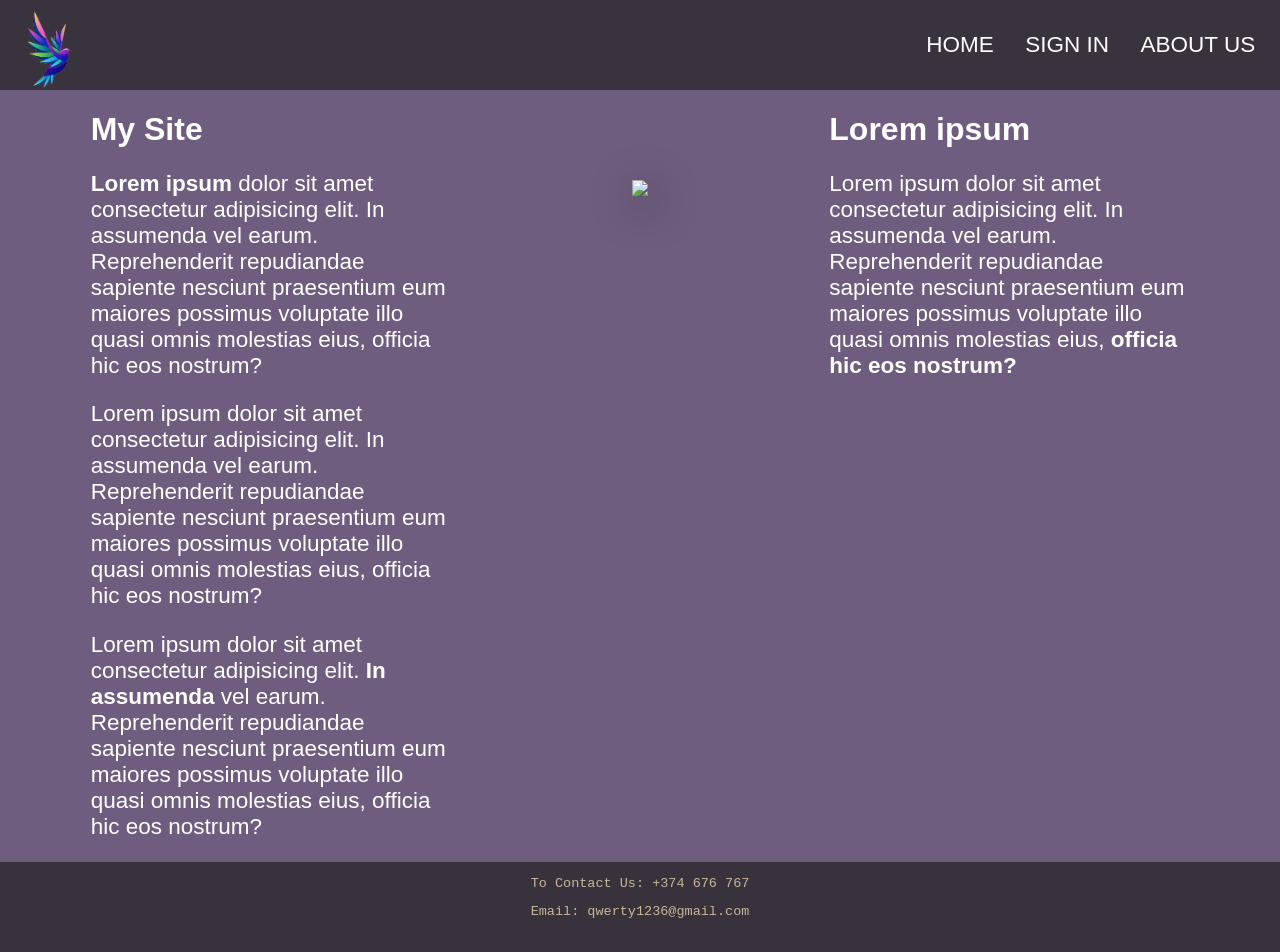
==== index.html @ 2a2116a1 "first commit: links dont work yet." ====
<!DOCTYPE html>
<html lang="en">
<head>
    <meta charset="UTF-8">
    <meta name="viewport" content="width=device-width, initial-scale=1.0">
    <link rel="stylesheet" href="style.css">
    <title>Andrey 44-3</title>
</head>
<body>
    <header>
        <div class="logo">
            <a href="#">
                <img class="logo-image" src="images/images-removebg-preview.png">
            </a>
        </div>
        <div class="header-text">
            <div class="blank"></div>
            <div class="header-text-inner">
                <a href="#">
                    <div class="home"><p> HOME </p></div>
                </a>
                <a href="#">
                    <div class="sign in"><p> SIGN IN </p></div>
                </a>
                <a href="#">
                    <div class="about us"><p> ABOUT US </p></div>
                </a>
            </div>
        </div>
    </header>

    <div class="container">
        <div class="container-one">
            <div class="title-div">
                <h1 class="title-h1">My Site</h1>
                <p class="title-p"> <b> Lorem ipsum </b>dolor sit amet consectetur adipisicing elit. In assumenda vel earum. Reprehenderit repudiandae sapiente nesciunt praesentium eum maiores possimus voluptate illo quasi omnis molestias eius, officia hic eos nostrum?</p>
                <p class="title-p">Lorem ipsum dolor sit amet consectetur adipisicing elit. In assumenda vel earum. Reprehenderit repudiandae sapiente nesciunt praesentium eum maiores possimus voluptate illo quasi omnis molestias eius, officia hic eos nostrum?</p>
                <p class="title-p">Lorem ipsum dolor sit amet consectetur adipisicing elit. <b> In assumenda</b> vel earum. Reprehenderit repudiandae sapiente nesciunt praesentium eum maiores possimus voluptate illo quasi omnis molestias eius, officia hic eos nostrum?</p>
            </div>

            <div class="main-image">
                <img class="man-image" src="images/man.png">
            </div>

            <div class="title-div">
                <h1 class="title-h1">Lorem ipsum</h1>
                <p class="title-p">Lorem ipsum dolor sit amet consectetur adipisicing elit. In assumenda vel earum. Reprehenderit repudiandae sapiente nesciunt praesentium eum maiores possimus voluptate illo quasi omnis molestias eius, <b> officia hic eos nostrum?</b></p>
            </div>
        </div>
        <div class="container-two">
        </div>
    </div>

    <footer>
        <div class="footer-div">
            <div class="footer-div-inner">
                <pre>To Contact Us: +374 676 767</pre>
                <pre>Email: qwerty1236@gmail.com</pre>
            </div>
        </div>
    </footer>
</body>
</html>
---- style.css ----
body {
    font-family:'Gill Sans', 'Gill Sans MT', Calibri, 'Trebuchet MS', sans-serif;
    color: white;
    background-color: rgba(27, 0, 53, 0.637);
    margin: 0;
    padding: 0;
}

header {
    background-color: rgba(32, 32, 32, 0.671);
    height: 10vh;
    position: sticky;
    top: 0;
    backdrop-filter: blur(5px);
    z-index: 10;
}

footer {
    background-color: rgba(32, 32, 32, 0.699);
    height: 10vh;
}

.logo {
    position: fixed;
    left: 0;
    top: 0;
}
.logo-image {
    width: 11vh;
}

.header-text {
    display: flex;
}

.blank {
    display: flex;
    flex: 2.5;
}

.header-text-inner {
    padding: 1vh;
    display: flex;
    flex: 1;
    justify-content: space-around;
}

a {
    text-decoration: none;
}

p {
    font-size: 2.5vh;
    color: white;
}

.title-p {
    width: 40vh;
}

.title-h1 {
    width: 40vh;
}

.container-one {
    display: flex;
    justify-content: space-around;
}

.main-image {
    margin-top: 10vh;
    z-index: 1;
}

.man-image {
    height: 70vh;
    filter: drop-shadow(5px 10px 20px rgba(32, 0, 23, 0.781));
}

.footer-div {
    display: flex;
    justify-content: center;
}

pre {
    color: rgba(245, 222, 179, 0.767);
    font-size: 1.5vh;
}
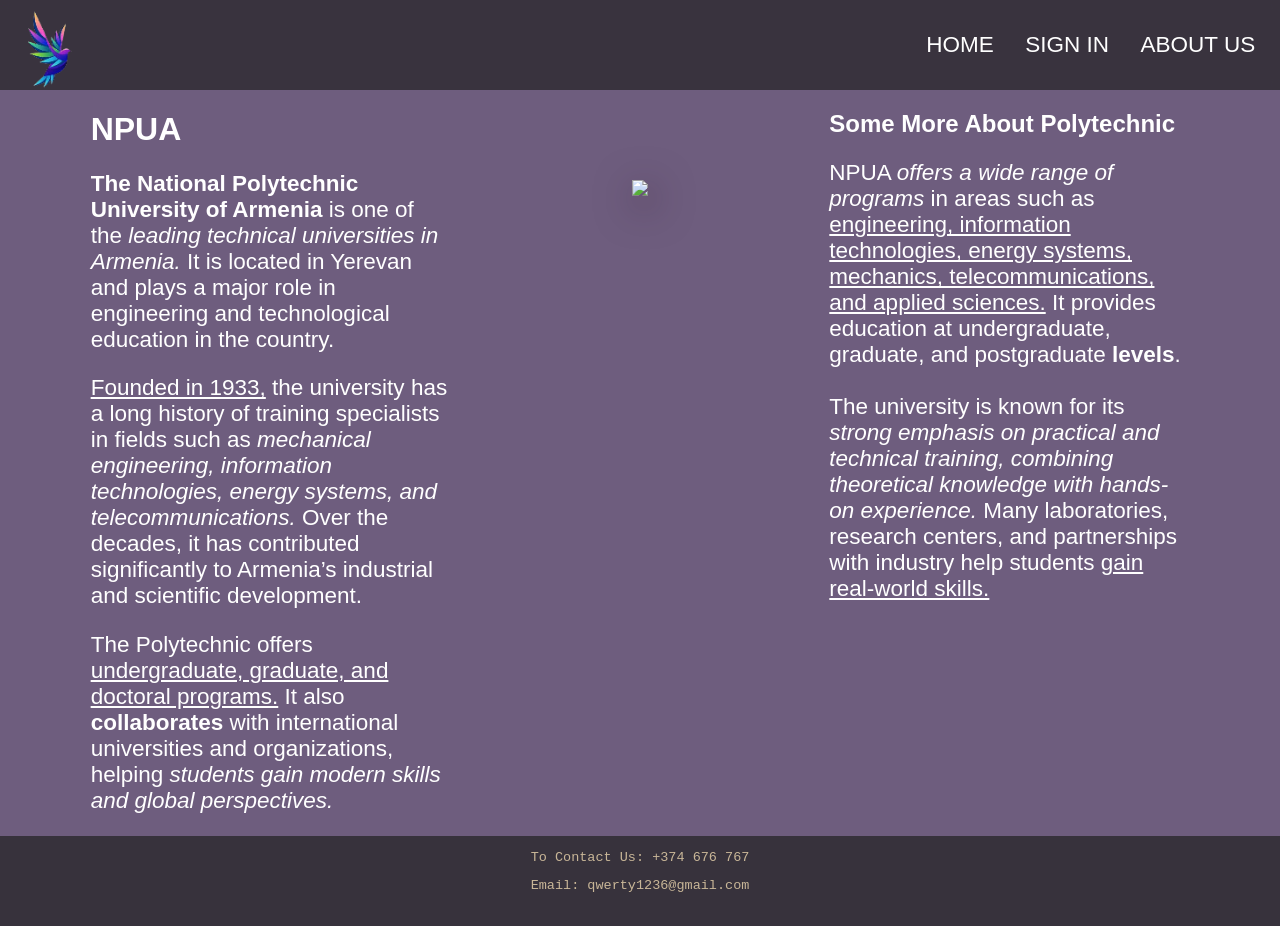
==== commit eb36f9b4: "changed html" ====
--- a/index.html
+++ b/index.html
@@ -32,10 +32,10 @@
     <div class="container">
         <div class="container-one">
             <div class="title-div">
-                <h1 class="title-h1">My Site</h1>
-                <p class="title-p"> <b> Lorem ipsum </b>dolor sit amet consectetur adipisicing elit. In assumenda vel earum. Reprehenderit repudiandae sapiente nesciunt praesentium eum maiores possimus voluptate illo quasi omnis molestias eius, officia hic eos nostrum?</p>
-                <p class="title-p">Lorem ipsum dolor sit amet consectetur adipisicing elit. In assumenda vel earum. Reprehenderit repudiandae sapiente nesciunt praesentium eum maiores possimus voluptate illo quasi omnis molestias eius, officia hic eos nostrum?</p>
-                <p class="title-p">Lorem ipsum dolor sit amet consectetur adipisicing elit. <b> In assumenda</b> vel earum. Reprehenderit repudiandae sapiente nesciunt praesentium eum maiores possimus voluptate illo quasi omnis molestias eius, officia hic eos nostrum?</p>
+                <h1 class="title-h1">NPUA</h1>
+                <p class="title-p"><b> The National Polytechnic University of Armenia</b> is one of the <i>leading technical universities in Armenia.</i> It is located in Yerevan and plays a major role in engineering and technological education in the country.</p>
+                <p class="title-p"><u>Founded in 1933,</u> the university has a long history of training specialists in fields such as <i>mechanical engineering, information technologies, energy systems, and telecommunications.</i> Over the decades, it has contributed significantly to Armenia’s industrial and scientific development.</p>
+                <p class="title-p">The Polytechnic offers <u>undergraduate, graduate, and doctoral programs.</u> It also <b>collaborates</b> with international universities and organizations, helping <i>students gain modern skills and global perspectives.</i></p>
             </div>
 
             <div class="main-image">
@@ -43,8 +43,11 @@
             </div>
 
             <div class="title-div">
-                <h1 class="title-h1">Lorem ipsum</h1>
-                <p class="title-p">Lorem ipsum dolor sit amet consectetur adipisicing elit. In assumenda vel earum. Reprehenderit repudiandae sapiente nesciunt praesentium eum maiores possimus voluptate illo quasi omnis molestias eius, <b> officia hic eos nostrum?</b></p>
+                <h2 class="title-h1">Some More About Polytechnic</h2>
+                <p class="title-p">NPUA <i>offers a wide range of programs</i> in areas such as <u>engineering, information technologies, energy systems, mechanics, telecommunications, and applied sciences.</u> It provides education at undergraduate, graduate, and postgraduate <b>levels</b>.
+<br>
+<br>
+The university is known for its <i>strong emphasis on practical and technical training, combining theoretical knowledge with hands-on experience.</i> Many laboratories, research centers, and partnerships with industry help students <u>gain real-world skills.</u></p>
             </div>
         </div>
         <div class="container-two">
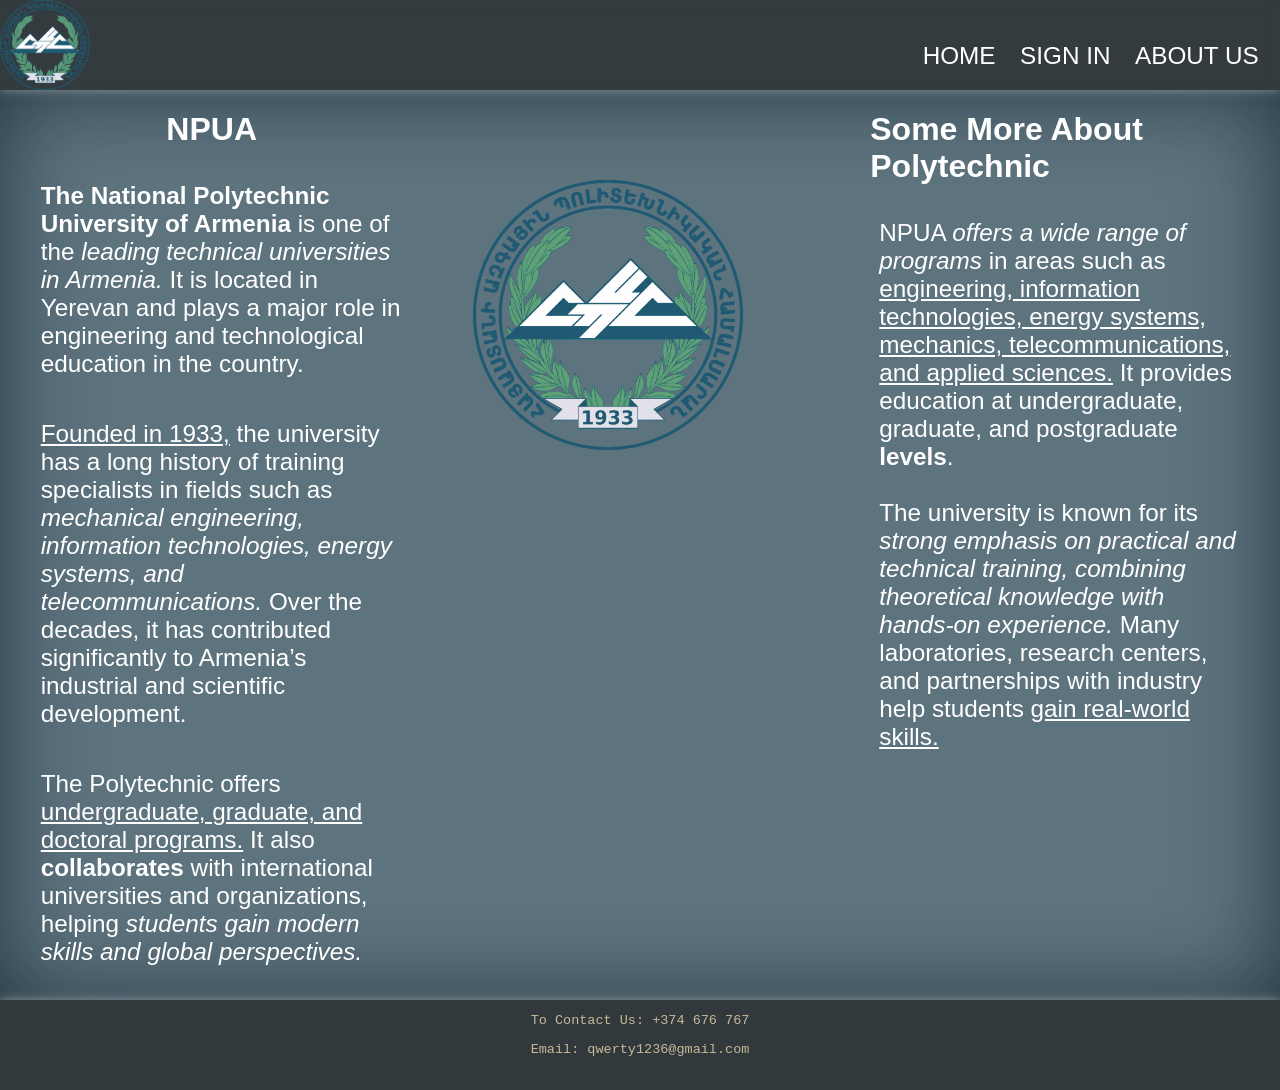
==== commit eb9620cd: "home page finished" ====
--- a/index.html
+++ b/index.html
@@ -10,13 +10,13 @@
     <header>
         <div class="logo">
             <a href="#">
-                <img class="logo-image" src="images/images-removebg-preview.png">
+                <img class="logo-image" src="images/polytechnic_logo-Photoroom.png">
             </a>
         </div>
         <div class="header-text">
             <div class="blank"></div>
             <div class="header-text-inner">
-                <a href="#">
+                <a href="index.html">
                     <div class="home"><p> HOME </p></div>
                 </a>
                 <a href="#">
@@ -39,15 +39,14 @@
             </div>
 
             <div class="main-image">
-                <img class="man-image" src="images/man.png">
+                <img class="man-image" src="images/polytechnic_logo-Photoroom.png">
             </div>
+            <div></div>
 
             <div class="title-div">
-                <h2 class="title-h1">Some More About Polytechnic</h2>
-                <p class="title-p">NPUA <i>offers a wide range of programs</i> in areas such as <u>engineering, information technologies, energy systems, mechanics, telecommunications, and applied sciences.</u> It provides education at undergraduate, graduate, and postgraduate <b>levels</b>.
-<br>
-<br>
-The university is known for its <i>strong emphasis on practical and technical training, combining theoretical knowledge with hands-on experience.</i> Many laboratories, research centers, and partnerships with industry help students <u>gain real-world skills.</u></p>
+                <h1 class="title-h1">Some More About Polytechnic</h1>
+                <p class="title-p">NPUA <i>offers a wide range of programs</i> in areas such as <u>engineering, information technologies, energy systems, mechanics, telecommunications, and applied sciences.</u> It provides education at undergraduate, graduate, and postgraduate <b>levels</b>.<br><br>
+                <span>The university is known for its <i>strong emphasis on practical and technical training, combining theoretical knowledge with hands-on experience.</i> Many laboratories, research centers, and partnerships with industry help students <u>gain real-world skills.</u></span>
             </div>
         </div>
         <div class="container-two">
--- a/style.css
+++ b/style.css
@@ -1,13 +1,14 @@
 body {
     font-family:'Gill Sans', 'Gill Sans MT', Calibri, 'Trebuchet MS', sans-serif;
     color: white;
-    background-color: rgba(27, 0, 53, 0.637);
+    background-color: rgba(0, 35, 53, 0.637);
     margin: 0;
     padding: 0;
 }
 
 header {
     background-color: rgba(32, 32, 32, 0.671);
+    box-shadow: 0 0 10px rgba(187, 187, 187, 0.637);
     height: 10vh;
     position: sticky;
     top: 0;
@@ -17,6 +18,7 @@
 
 footer {
     background-color: rgba(32, 32, 32, 0.699);
+    box-shadow: 0 0 10px rgba(187, 187, 187, 0.637);
     height: 10vh;
 }
 
@@ -26,7 +28,7 @@
     top: 0;
 }
 .logo-image {
-    width: 11vh;
+    width: 10vh;
 }
 
 .header-text {
@@ -50,7 +52,8 @@
 }
 
 p {
-    font-size: 2.5vh;
+    padding: 1vh;
+    font-size: 2.7vh;
     color: white;
 }
 
@@ -59,22 +62,44 @@
 }
 
 .title-h1 {
+    display: flex;
+    justify-content: center;
     width: 40vh;
 }
 
 .container-one {
+    box-shadow: inset 0 0 10vh rgba(0, 20, 31, 0.637);
+    flex-wrap: wrap;
     display: flex;
     justify-content: space-around;
 }
 
 .main-image {
+    animation: squareMove 4s linear infinite;
     margin-top: 10vh;
     z-index: 1;
 }
 
+@keyframes squareMove {
+  0% {
+        transform: translate(0, 0);
+    }
+    25% {
+        transform: translate(30vh, 0); /* right */
+    }
+    50% {
+        transform: translate(30vh, 30vh); /* down */
+    }
+    75% {
+        transform: translate(0, 30vh); /* left */
+    }
+    100% {
+        transform: translate(0, 0); /* up */
+    }  
+}
+
 .man-image {
-    height: 70vh;
-    filter: drop-shadow(5px 10px 20px rgba(32, 0, 23, 0.781));
+    height: 30vh;
 }
 
 .footer-div {
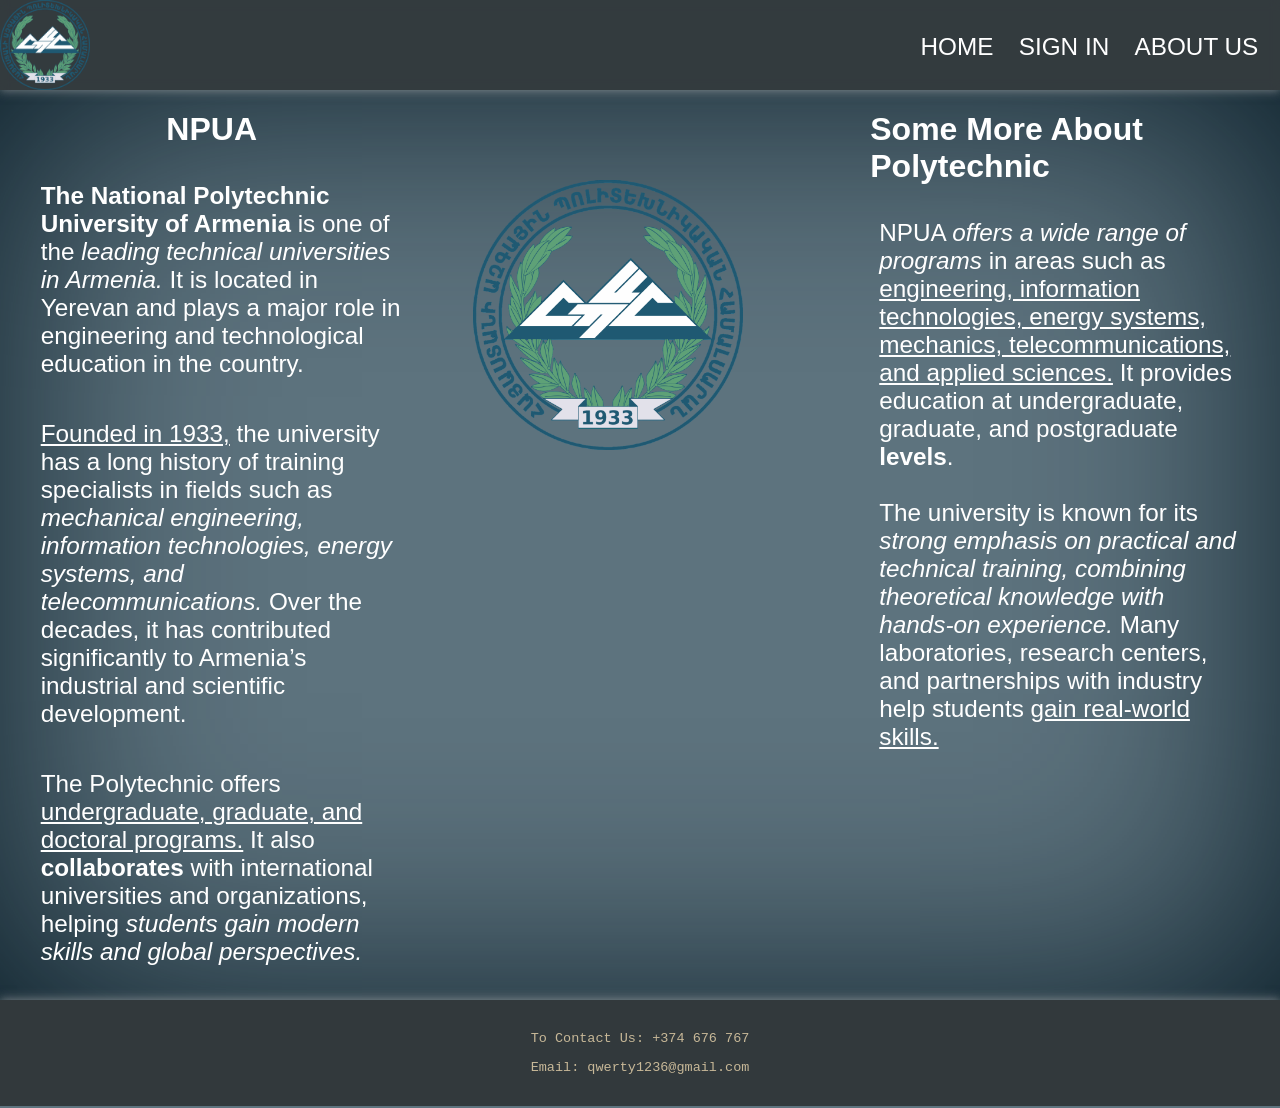
==== commit 22c1e3b3: "all of the rest finished" ====
--- a/index.html
+++ b/index.html
@@ -9,22 +9,16 @@
 <body>
     <header>
         <div class="logo">
-            <a href="#">
+            <a href="index.html">
                 <img class="logo-image" src="images/polytechnic_logo-Photoroom.png">
             </a>
         </div>
         <div class="header-text">
             <div class="blank"></div>
             <div class="header-text-inner">
-                <a href="index.html">
-                    <div class="home"><p> HOME </p></div>
-                </a>
-                <a href="#">
-                    <div class="sign in"><p> SIGN IN </p></div>
-                </a>
-                <a href="#">
-                    <div class="about us"><p> ABOUT US </p></div>
-                </a>
+                <a href="index.html"><div class="nav-btn"><p>HOME</p></div></a>
+                <a href="signin.html"><div class="nav-btn"><p>SIGN IN</p></div></a>
+                <a href="about.html"><div class="nav-btn"><p>ABOUT US</p></div></a>
             </div>
         </div>
     </header>
--- a/style.css
+++ b/style.css
@@ -1,9 +1,12 @@
 body {
-    font-family:'Gill Sans', 'Gill Sans MT', Calibri, 'Trebuchet MS', sans-serif;
+    font-family: 'Gill Sans', 'Gill Sans MT', Calibri, 'Trebuchet MS', sans-serif;
     color: white;
     background-color: rgba(0, 35, 53, 0.637);
     margin: 0;
     padding: 0;
+    min-height: 100vh;
+    display: flex;
+    flex-direction: column;
 }
 
 header {
@@ -16,22 +19,18 @@
     z-index: 10;
 }
 
-footer {
-    background-color: rgba(32, 32, 32, 0.699);
-    box-shadow: 0 0 10px rgba(187, 187, 187, 0.637);
-    height: 10vh;
-}
-
 .logo {
     position: fixed;
     left: 0;
     top: 0;
 }
+
 .logo-image {
     width: 10vh;
 }
 
 .header-text {
+    font-family: 'Franklin Gothic Medium', 'Arial Narrow', Arial, sans-serif;
     display: flex;
 }
 
@@ -41,7 +40,7 @@
 }
 
 .header-text-inner {
-    padding: 1vh;
+    padding-right: 1vh;
     display: flex;
     flex: 1;
     justify-content: space-around;
@@ -57,6 +56,34 @@
     color: white;
 }
 
+.nav-btn p {
+    transition: 0.3s;
+}
+
+.nav-btn p:hover {
+    color: wheat;
+    text-shadow: 0 0 10px white;
+}
+
+.container {
+    flex: 1;
+}
+
+.container-one {
+    flex-wrap: wrap;
+    display: flex;
+    justify-content: space-around;
+    box-shadow: inset 0 0 100vh rgba(0, 20, 31, 0.932);
+}
+
+.page-content {
+    flex: 1;
+    display: flex;
+    justify-content: center;
+    align-items: center;
+    box-shadow: inset 0 0 100vh rgba(0, 20, 31, 0.932);
+}
+
 .title-p {
     width: 40vh;
 }
@@ -67,39 +94,78 @@
     width: 40vh;
 }
 
-.container-one {
-    box-shadow: inset 0 0 10vh rgba(0, 20, 31, 0.637);
-    flex-wrap: wrap;
-    display: flex;
-    justify-content: space-around;
-}
-
 .main-image {
-    animation: squareMove 4s linear infinite;
+    animation: squareMove 4s alternate-reverse infinite;
     margin-top: 10vh;
     z-index: 1;
 }
 
 @keyframes squareMove {
-  0% {
+    0% {
         transform: translate(0, 0);
     }
     25% {
-        transform: translate(30vh, 0); /* right */
+        transform: translate(30vh, 0);
     }
     50% {
-        transform: translate(30vh, 30vh); /* down */
+        transform: translate(30vh, 30vh);
     }
     75% {
-        transform: translate(0, 30vh); /* left */
+        transform: translate(0, 30vh);
     }
     100% {
-        transform: translate(0, 0); /* up */
-    }  
+        transform: translate(0, 0);
+    }
 }
 
 .man-image {
     height: 30vh;
+}
+
+.form-container,
+.about-container {
+    width: 50%;
+    padding: 4vh;
+    background: rgba(32, 32, 32, 0.6);
+    backdrop-filter: blur(10px);
+    box-shadow: 0 0 20px rgba(187, 187, 187, 0.4);
+    border-radius: 20px;
+    text-align: center;
+}
+
+form {
+    display: flex;
+    flex-direction: column;
+    gap: 2vh;
+}
+
+input {
+    padding: 1.5vh;
+    border: none;
+    border-radius: 10px;
+    font-size: 2vh;
+}
+
+button {
+    padding: 1.5vh;
+    border: none;
+    border-radius: 10px;
+    background: rgba(255, 255, 255, 0.15);
+    color: white;
+    font-size: 2vh;
+    cursor: pointer;
+    transition: 0.3s;
+}
+
+button:hover {
+    background: rgba(255, 255, 255, 0.3);
+    box-shadow: 0 0 10px white;
+}
+
+footer {
+    background-color: rgba(32, 32, 32, 0.699);
+    box-shadow: 0 0 10px rgba(187, 187, 187, 0.637);
+    padding: 2vh 0;
 }
 
 .footer-div {
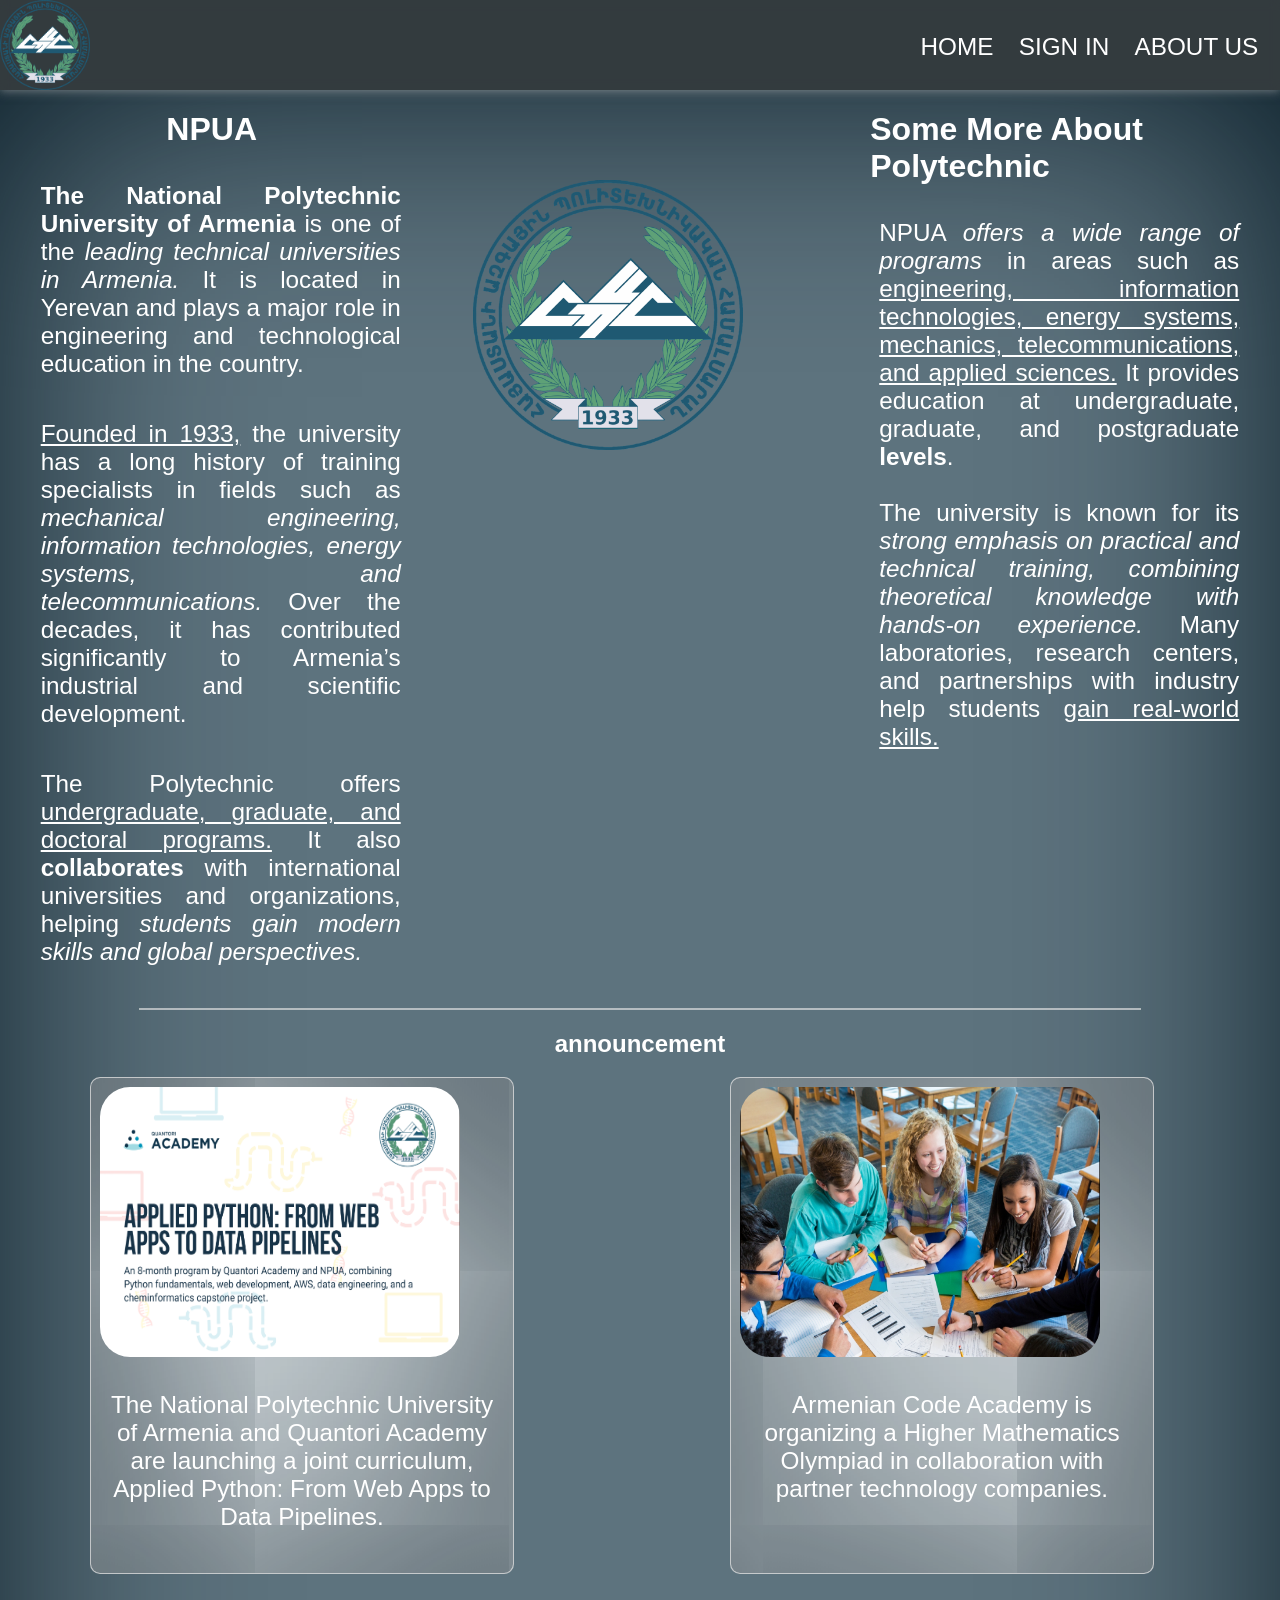
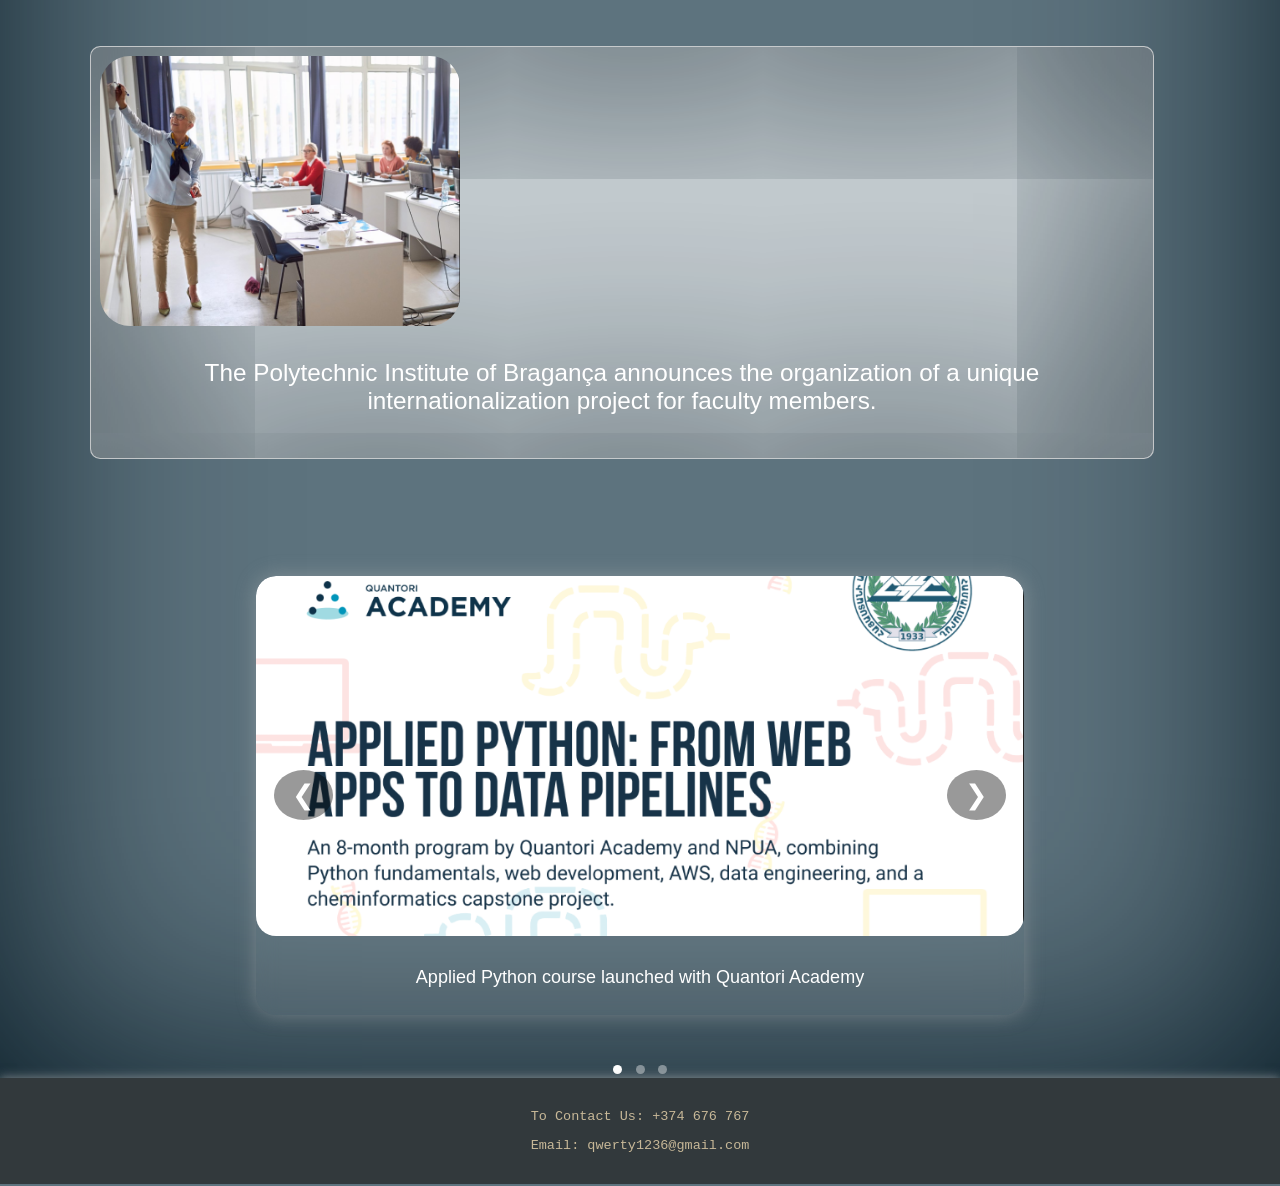
==== commit f347f67d: "finished index.html, added js" ====
--- a/index.html
+++ b/index.html
@@ -43,7 +43,48 @@
                 <span>The university is known for its <i>strong emphasis on practical and technical training, combining theoretical knowledge with hands-on experience.</i> Many laboratories, research centers, and partnerships with industry help students <u>gain real-world skills.</u></span>
             </div>
         </div>
-        <div class="container-two">
+
+        <hr width="1000vh" style="justify-items: center; border: 0.1px solid rgba(231, 231, 231, 0.644);">
+        <h2 class="card-h2">announcement</h2>
+        <div class="cards-container">
+            <div class="card">
+                <img class="card-image" src="images/card-1.png" alt="">
+                <p class="card-p">The National Polytechnic University of Armenia and Quantori Academy are launching a joint curriculum, Applied Python: From Web Apps to Data Pipelines.</p>
+            </div>
+            <div class="card">
+                <img class="card-image" src="images/card-2.png" alt="">
+                <p class="card-p">Armenian Code Academy is organizing a Higher Mathematics Olympiad in collaboration with partner technology companies.</p>
+            </div>
+            <div class="card">
+                <img class="card-image" src="images/card-3.png" alt="">
+                <p class="card-p">The Polytechnic Institute of Bragança announces the organization of a unique internationalization project for faculty members.</p>
+            </div>
+        </div>
+
+        <div class="slideshow-container">
+            <div class="slide fade">
+                <img src="images/card-1.png">
+                <p class="slide-caption">Applied Python course launched with Quantori Academy</p>
+            </div>
+
+            <div class="slide fade">
+                <img src="images/card-2.png">
+                <p class="slide-caption">Higher Mathematics Olympiad by Armenian Code Academy</p>
+            </div>
+
+            <div class="slide fade">
+                <img src="images/card-3.png">
+                <p class="slide-caption">International project by Polytechnic Institute of Bragança</p>
+            </div>
+
+            <div class="prev" onclick="plusDivs(-1)">&#10094;</div>
+            <div class="next" onclick="plusDivs(1)">&#10095;</div>
+        </div>
+
+        <div class="dots-container">
+            <span class="dot" onclick="currentDiv(1)"></span>
+            <span class="dot" onclick="currentDiv(2)"></span>
+            <span class="dot" onclick="currentDiv(3)"></span>
         </div>
     </div>
 
@@ -55,5 +96,39 @@
             </div>
         </div>
     </footer>
+
+    <script>
+        let slideIndex = 0;
+        showSlides();
+
+        function plusDivs(n) {
+            slideIndex += n;
+            showSlides();
+        }
+
+        function currentDiv(n) {
+            slideIndex = n - 1;
+            showSlides();
+        }
+
+        function showSlides() {
+            let slides = document.getElementsByClassName("slide");
+            let dots = document.getElementsByClassName("dot");
+
+            if (slideIndex >= slides.length) slideIndex = 0;
+            if (slideIndex < 0) slideIndex = slides.length - 1;
+
+            for (let i = 0; i < slides.length; i++) {
+                slides[i].style.display = "none";
+            }
+
+            for (let i = 0; i < dots.length; i++) {
+                dots[i].classList.remove("active");
+            }
+
+            slides[slideIndex].style.display = "block";
+            dots[slideIndex].classList.add("active");
+        }
+    </script>
 </body>
 </html>
--- a/style.css
+++ b/style.css
@@ -73,6 +73,9 @@
     flex-wrap: wrap;
     display: flex;
     justify-content: space-around;
+}
+
+.container {
     box-shadow: inset 0 0 100vh rgba(0, 20, 31, 0.932);
 }
 
@@ -84,8 +87,54 @@
     box-shadow: inset 0 0 100vh rgba(0, 20, 31, 0.932);
 }
 
+.cards-container {
+    flex-wrap: wrap;
+    display: flex;
+    justify-content: space-around;
+}
+
+.card {
+    flex: 1;
+    width: 40vh;
+    border: 1px solid rgba(202, 202, 202, 0.555);
+    background-color: rgba(255, 255, 255, 0.63);
+    box-shadow: inset 0 0 100vh rgba(0, 20, 31, 0.932);
+    border-radius: 10px;
+    margin: 0vh 14vh 8vh 10vh;
+    padding: 1vh 1vh 1vh 1vh;
+    justify-items: center;
+    transition: box-shadow 0.5s ease;
+}
+
+.card:hover {
+    box-shadow: inset 0 0 10px rgb(0, 1, 48);
+    text-shadow: 0 0 4px rgb(0, 0, 0);
+}
+
+.card-image {
+    border: 0px solid rgba(255, 255, 255, 0.74);
+    border-radius: 30px;
+    display: flex;
+    justify-content: center;
+    width: 40vh;
+    height: 30vh;
+}
+
+.card-p {
+    font-family: 'Gill Sans', 'Gill Sans MT', Calibri, 'Trebuchet MS', sans-serif;
+    display: inline-block;
+    text-align: center;
+}
+
+.card-h2 {
+    display: flex;
+    justify-content: center;
+
+}
+
 .title-p {
     width: 40vh;
+    text-align: justify;
 }
 
 .title-h1 {
@@ -94,7 +143,7 @@
     width: 40vh;
 }
 
-.main-image {
+.man-image {
     animation: squareMove 4s alternate-reverse infinite;
     margin-top: 10vh;
     z-index: 1;
@@ -103,6 +152,7 @@
 @keyframes squareMove {
     0% {
         transform: translate(0, 0);
+        transform: rotateZ(90deg); 
     }
     25% {
         transform: translate(30vh, 0);
@@ -115,6 +165,7 @@
     }
     100% {
         transform: translate(0, 0);
+        transform: rotateZ(120deg); 
     }
 }
 
@@ -133,6 +184,16 @@
     text-align: center;
 }
 
+.footer-div {
+    display: flex;
+    justify-content: center;
+}
+
+.cards-container {
+    display: flex;
+}
+
+
 form {
     display: flex;
     flex-direction: column;
@@ -168,12 +229,84 @@
     padding: 2vh 0;
 }
 
-.footer-div {
-    display: flex;
-    justify-content: center;
-}
-
 pre {
     color: rgba(245, 222, 179, 0.767);
     font-size: 1.5vh;
+}
+
+.slideshow-container {
+    width: 60%;
+    margin: 5vh auto;
+    position: relative;
+    border-radius: 20px;
+    overflow: hidden;
+    background: rgba(255, 255, 255, 0.08);
+    backdrop-filter: blur(10px);
+    box-shadow: 0 0 20px rgba(187, 187, 187, 0.4);
+}
+
+.slide {
+    display: none;
+    text-align: center;
+}
+
+.slide img {
+    width: 100%;
+    height: 40vh;
+    object-fit: cover;
+    border-radius: 20px;
+}
+
+.slide-caption {
+    padding: 1vh;
+    font-size: 2vh;
+}
+
+.prev, .next {
+    cursor: pointer;
+    position: absolute;
+    top: 50%;
+    padding: 1vh 2vh;
+    color: white;
+    font-size: 3vh;
+    background: rgba(0,0,0,0.4);
+    border-radius: 50%;
+    transform: translateY(-50%);
+    transition: 0.3s;
+}
+
+.prev:hover, .next:hover {
+    background: rgba(255,255,255,0.3);
+}
+
+.prev { left: 2vh; }
+.next { right: 2vh; }
+
+.dots-container {
+    text-align: center;
+    margin-top: 1vh;
+}
+
+.dot {
+    height: 1vh;
+    width: 1vh;
+    margin: 0 0.5vh;
+    background-color: rgba(255,255,255,0.4);
+    border-radius: 50%;
+    display: inline-block;
+    cursor: pointer;
+    transition: 0.3s;
+}
+
+.active, .dot:hover {
+    background-color: white;
+}
+
+.fade {
+    animation: fadeEffect 0.7s;
+}
+
+@keyframes fadeEffect {
+    from {opacity: 0.4;}
+    to {opacity: 1;}
 }
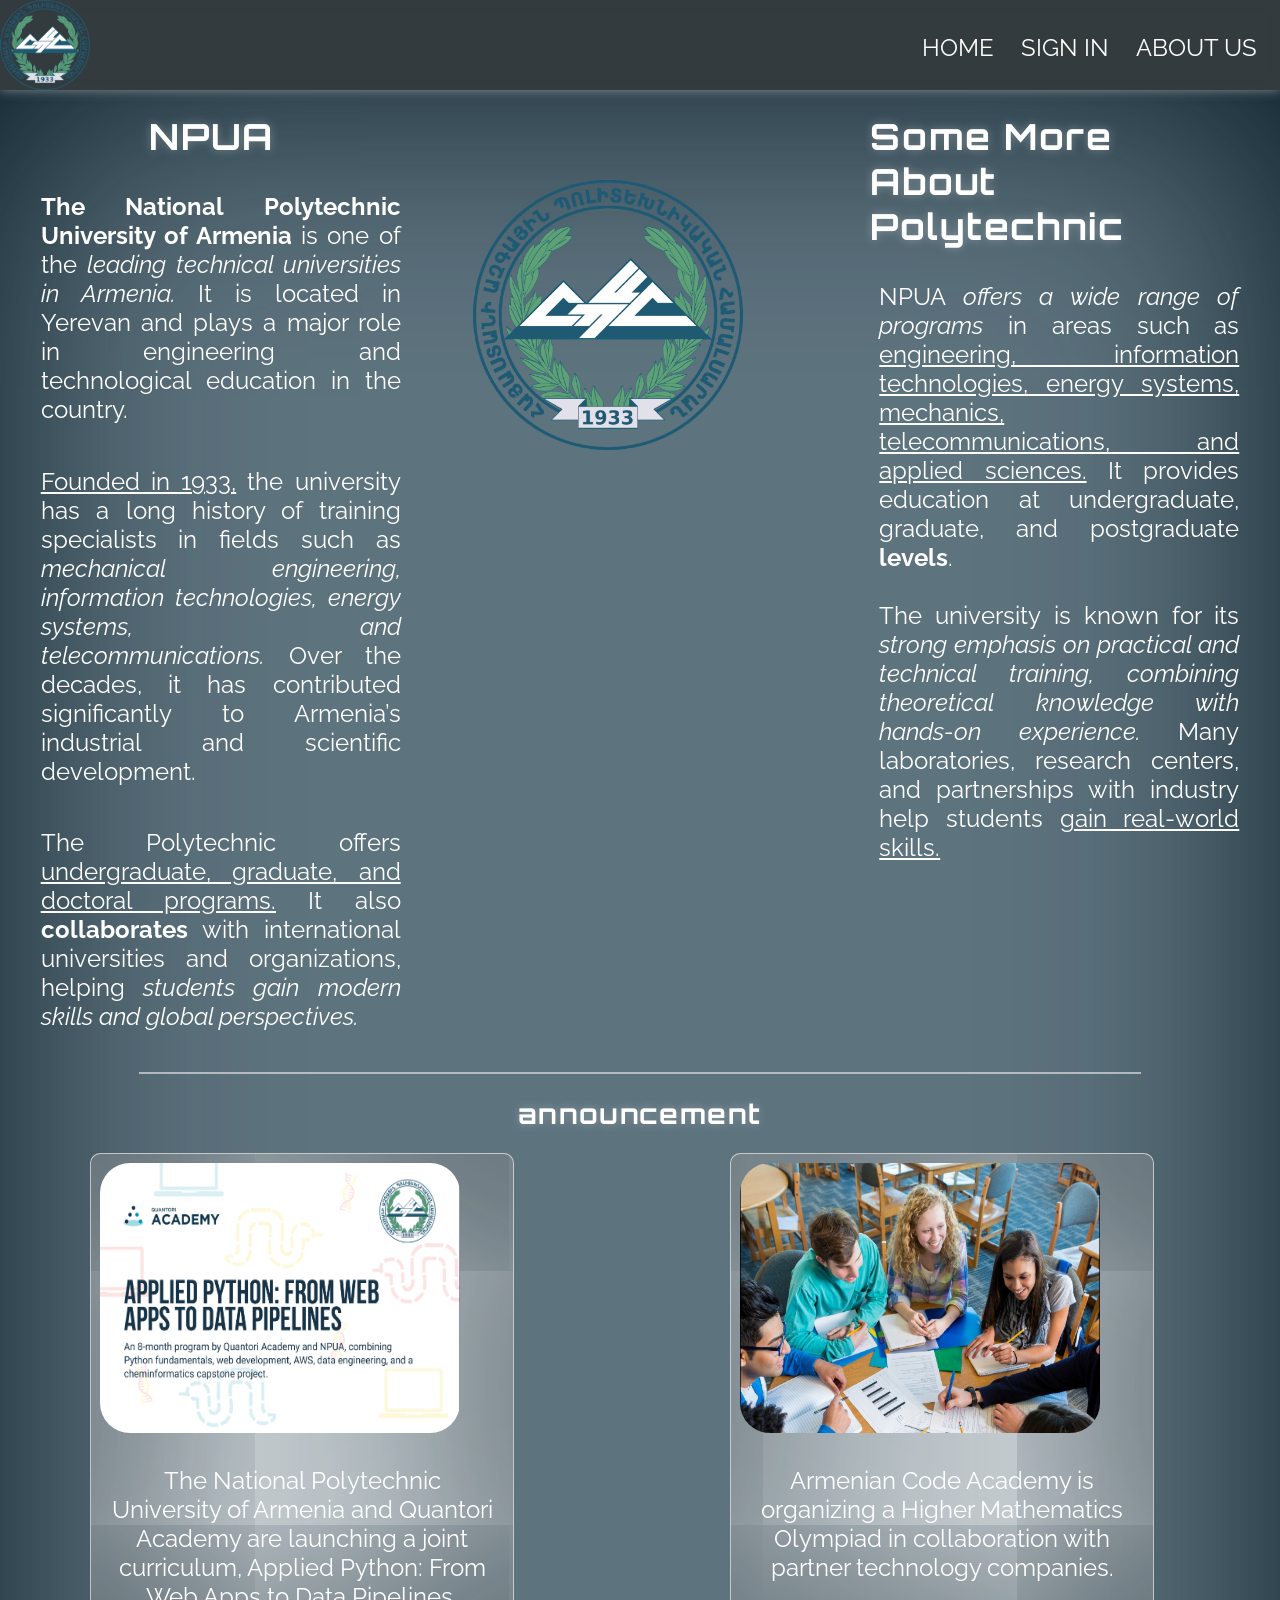
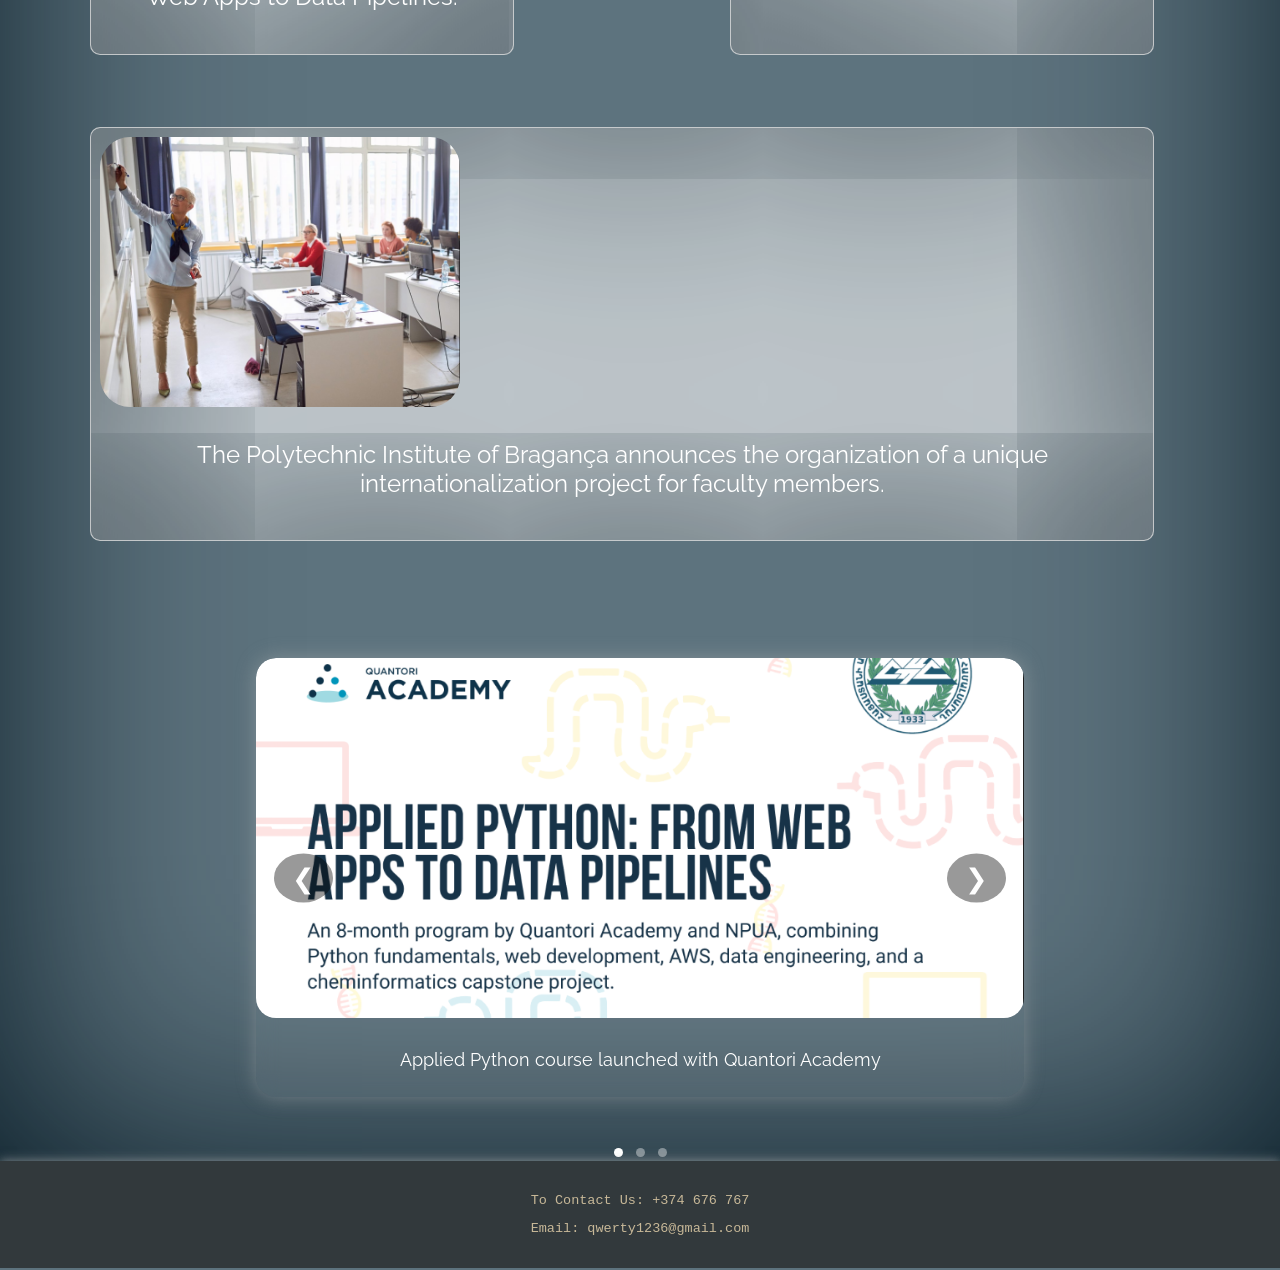
==== commit e82fdba1: "i guess final update" ====
--- a/index.html
+++ b/index.html
@@ -4,6 +4,7 @@
     <meta charset="UTF-8">
     <meta name="viewport" content="width=device-width, initial-scale=1.0">
     <link rel="stylesheet" href="style.css">
+    <link href="https://fonts.googleapis.com/css2?family=Orbitron:wght@400;600&family=Raleway:wght@300;500&display=swap" rel="stylesheet">
     <title>Andrey 44-3</title>
 </head>
 <body>
--- a/style.css
+++ b/style.css
@@ -1,5 +1,5 @@
 body {
-    font-family: 'Gill Sans', 'Gill Sans MT', Calibri, 'Trebuchet MS', sans-serif;
+    font-family: 'Raleway', sans-serif;
     color: white;
     background-color: rgba(0, 35, 53, 0.637);
     margin: 0;
@@ -30,7 +30,7 @@
 }
 
 .header-text {
-    font-family: 'Franklin Gothic Medium', 'Arial Narrow', Arial, sans-serif;
+    font-family: 'Orbitron', sans-serif;
     display: flex;
 }
 
@@ -54,6 +54,7 @@
     padding: 1vh;
     font-size: 2.7vh;
     color: white;
+    font-family: 'Raleway', sans-serif;
 }
 
 .nav-btn p {
@@ -67,16 +68,13 @@
 
 .container {
     flex: 1;
+    box-shadow: inset 0 0 100vh rgba(0, 20, 31, 0.932);
 }
 
 .container-one {
     flex-wrap: wrap;
     display: flex;
     justify-content: space-around;
-}
-
-.container {
-    box-shadow: inset 0 0 100vh rgba(0, 20, 31, 0.932);
 }
 
 .page-content {
@@ -101,18 +99,18 @@
     box-shadow: inset 0 0 100vh rgba(0, 20, 31, 0.932);
     border-radius: 10px;
     margin: 0vh 14vh 8vh 10vh;
-    padding: 1vh 1vh 1vh 1vh;
+    padding: 1vh;
     justify-items: center;
-    transition: box-shadow 0.5s ease;
+    transition: 0.5s;
 }
 
 .card:hover {
     box-shadow: inset 0 0 10px rgb(0, 1, 48);
     text-shadow: 0 0 4px rgb(0, 0, 0);
+    transform: translateY(-1vh) scale(1.03);
 }
 
 .card-image {
-    border: 0px solid rgba(255, 255, 255, 0.74);
     border-radius: 30px;
     display: flex;
     justify-content: center;
@@ -121,56 +119,49 @@
 }
 
 .card-p {
-    font-family: 'Gill Sans', 'Gill Sans MT', Calibri, 'Trebuchet MS', sans-serif;
     display: inline-block;
     text-align: center;
+    font-family: 'Raleway', sans-serif;
 }
 
 .card-h2 {
     display: flex;
     justify-content: center;
-
+    font-family: 'Orbitron', sans-serif;
+    letter-spacing: 0.2vh;
+    text-shadow: 0 0 10px rgba(255,255,255,0.3);
+    font-size: 3vh;
 }
 
 .title-p {
     width: 40vh;
     text-align: justify;
+    font-family: 'Raleway', sans-serif;
 }
 
 .title-h1 {
     display: flex;
     justify-content: center;
     width: 40vh;
+    font-family: 'Orbitron', sans-serif;
+    font-size: 4vh;
+    letter-spacing: 0.2vh;
+    text-shadow: 0 0 10px rgba(255,255,255,0.3);
 }
 
 .man-image {
     animation: squareMove 4s alternate-reverse infinite;
     margin-top: 10vh;
     z-index: 1;
+    height: 30vh;
 }
 
 @keyframes squareMove {
-    0% {
-        transform: translate(0, 0);
-        transform: rotateZ(90deg); 
-    }
-    25% {
-        transform: translate(30vh, 0);
-    }
-    50% {
-        transform: translate(30vh, 30vh);
-    }
-    75% {
-        transform: translate(0, 30vh);
-    }
-    100% {
-        transform: translate(0, 0);
-        transform: rotateZ(120deg); 
-    }
-}
-
-.man-image {
-    height: 30vh;
+    0% { transform: translate(0, 0) rotateZ(90deg); }
+    25% { transform: translate(30vh, 0); }
+    50% { transform: translate(30vh, 30vh); }
+    75% { transform: translate(0, 30vh); }
+    100% { transform: translate(0, 0) rotateZ(120deg); }
 }
 
 .form-container,
@@ -184,15 +175,14 @@
     text-align: center;
 }
 
+.about-container {
+    margin: 4vh;
+}
+
 .footer-div {
     display: flex;
     justify-content: center;
 }
-
-.cards-container {
-    display: flex;
-}
-
 
 form {
     display: flex;
@@ -221,6 +211,7 @@
 button:hover {
     background: rgba(255, 255, 255, 0.3);
     box-shadow: 0 0 10px white;
+    transform: scale(1.05);
 }
 
 footer {
@@ -260,6 +251,7 @@
 .slide-caption {
     padding: 1vh;
     font-size: 2vh;
+    font-family: 'Raleway', sans-serif;
 }
 
 .prev, .next {
@@ -307,6 +299,143 @@
 }
 
 @keyframes fadeEffect {
-    from {opacity: 0.4;}
-    to {opacity: 1;}
+    from { opacity: 0.4; }
+    to { opacity: 1; }
+}
+
+.form-container.advanced {
+    width: 45%;
+    animation: fadeIn 0.8s ease;
+}
+
+.form-title {
+    font-family: 'Orbitron', sans-serif;
+    font-size: 3.5vh;
+    letter-spacing: 0.3vh;
+    margin-bottom: 1vh;
+    text-shadow: 0 0 10px rgba(255,255,255,0.4);
+}
+
+.form-subtitle {
+    font-size: 2vh;
+    margin-bottom: 3vh;
+    color: rgba(255,255,255,0.7);
+}
+
+.input-group {
+    position: relative;
+    margin-bottom: 3vh;
+}
+
+.input-group input {
+    width: 100%;
+    padding-left: 0vh;
+    background: transparent;
+    border: 1px solid rgba(255,255,255,0.3);
+    border-radius: 10px;
+    color: white;
+    font-size: 2vh;
+    outline: none;
+    transition: 0.3s;
+}
+
+.input-group label {
+    position: absolute;
+    left: 1.5vh;
+    top: 50%;
+    transform: translateY(-50%);
+    color: rgba(255,255,255,0.6);
+    font-size: 2vh;
+    pointer-events: none;
+    transition: 0.3s;
+}
+
+.input-group input:focus,
+.input-group input:valid {
+    border-color: white;
+    box-shadow: 0 0 10px rgba(255,255,255,0.3);
+}
+
+.input-group input:focus + label,
+.input-group input:valid + label {
+    top: -1vh;
+    font-size: 1.5vh;
+    color: wheat;
+}
+
+.extra-text {
+    margin-top: 2vh;
+    font-size: 1.8vh;
+    color: rgba(255,255,255,0.7);
+}
+
+.extra-text span {
+    color: wheat;
+    cursor: pointer;
+}
+
+.extra-text span:hover {
+    text-shadow: 0 0 8px white;
+}
+
+@keyframes fadeIn {
+    from { opacity: 0; transform: translateY(2vh); }
+    to { opacity: 1; transform: translateY(0); }
+}
+
+.about-title {
+    font-family: 'Orbitron', sans-serif;
+    font-size: 4vh;
+    letter-spacing: 0.3vh;
+    margin-bottom: 2vh;
+    text-shadow: 0 0 15px rgba(255,255,255,0.4);
+}
+
+.about-intro {
+    font-size: 2.2vh;
+    margin-bottom: 4vh;
+    color: rgba(255,255,255,0.85);
+}
+
+.about-section {
+    display: flex;
+    align-items: center;
+    justify-content: space-between;
+    gap: 3vh;
+    margin-bottom: 5vh;
+    flex-wrap: wrap;
+}
+
+.about-section.reverse {
+    flex-direction: row-reverse;
+}
+
+.about-img {
+    width: 40vh;
+    height: 25vh;
+    object-fit: cover;
+    border-radius: 15px;
+    box-shadow: 0 0 15px rgba(0,0,0,0.6);
+    transition: 0.4s;
+}
+
+.about-img:hover {
+    transform: scale(1.05);
+}
+
+.about-text {
+    max-width: 50vh;
+    text-align: left;
+}
+
+.about-text h2 {
+    font-family: 'Orbitron', sans-serif;
+    font-size: 2.8vh;
+    margin-bottom: 1vh;
+}
+
+.about-text p {
+    font-size: 2vh;
+    line-height: 1.6;
+    color: rgba(255,255,255,0.85);
 }
